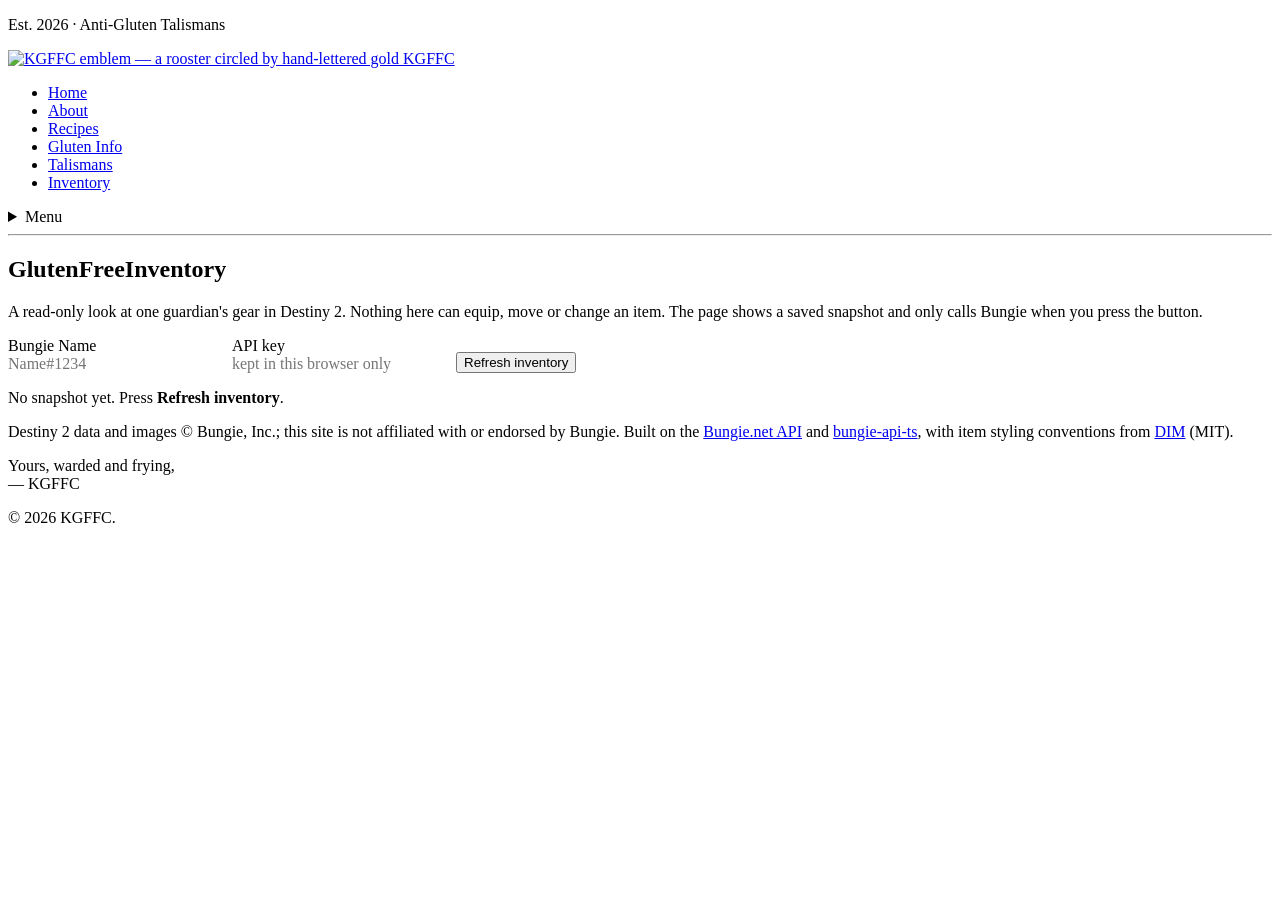
==== public/inventory/index.html @ f47ba9d7 "Add GlutenFreeInventory: read-only Destiny 2 inventory page" ====
<!doctype html>
<html lang="en">
<head>
<meta charset="utf-8">
<meta name="viewport" content="width=device-width, initial-scale=1, viewport-fit=cover">
<title>GlutenFreeInventory — KGFFC</title>
<meta name="description" content="A read-only look at a Destiny 2 guardian's gear, pulled from Bungie on request.">
<link rel="icon" href="/logo.png">
<link rel="stylesheet" href="/css/style.css">
<link rel="stylesheet" href="inventory.css">
</head>
<body>

<header class="nav-mast">
  <p class="mast-line">Est. 2026 · Anti-Gluten Talismans</p>
  <a class="mast-brand" href="/">
    <img class="mast-logo" src="/logo.png" alt="KGFFC emblem — a rooster circled by hand-lettered gold" width="128" height="128">
    <span class="mast-name">KGFFC</span>
  </a>
  <nav class="mast-nav" aria-label="Primary">
    <ul>
      <li><a href="/">Home</a></li>
      <li><a href="/about.html">About</a></li>
      <li><a href="/recipes.html">Recipes</a></li>
      <li><a href="/allergy.html">Gluten Info</a></li>
      <li><a href="/talismans.html">Talismans</a></li>
      <li><a href="/inventory/" aria-current="page">Inventory</a></li>
    </ul>
  </nav>
  <details class="mast-menu">
    <summary>Menu</summary>
    <ul>
      <li><a href="/">Home</a></li>
      <li><a href="/about.html">About</a></li>
      <li><a href="/recipes.html">Recipes</a></li>
      <li><a href="/allergy.html">Gluten Info</a></li>
      <li><a href="/talismans.html">Talismans</a></li>
      <li><a href="/inventory/" aria-current="page">Inventory</a></li>
    </ul>
  </details>
  <hr class="mast-rule double" aria-hidden="true">
</header>

<main>
  <section class="container inv">
    <div class="head-hanging">
      <h2>GlutenFreeInventory</h2>
    </div>
    <div class="prose">
      <p>A read-only look at one guardian's gear in Destiny 2. Nothing here can equip, move or change an item. The page shows a saved snapshot and only calls Bungie when you press the button.</p>
    </div>

    <div class="inv-controls">
      <label>Bungie Name <input id="bungieName" placeholder="Name#1234" autocomplete="off"></label>
      <label>API key <input id="apiKey" type="password" placeholder="kept in this browser only" autocomplete="off"></label>
      <button id="refresh" class="cta-outline" type="button">Refresh inventory</button>
      <span id="status" role="status"></span>
    </div>

    <nav id="tabs" class="inv-tabs" aria-label="Characters"></nav>
    <div id="inventory"><p class="empty">No snapshot yet. Press <b>Refresh inventory</b>.</p></div>

    <p class="inv-credit">
      Destiny 2 data and images &copy; Bungie, Inc.; this site is not affiliated with or endorsed by Bungie.
      Built on the <a href="https://github.com/Bungie-net/api">Bungie.net API</a> and
      <a href="https://github.com/DestinyItemManager/bungie-api-ts">bungie-api-ts</a>, with item styling conventions from
      <a href="https://github.com/DestinyItemManager/DIM">DIM</a> (MIT).
    </p>
  </section>
</main>

<footer class="foot-letter">
  <p class="foot-letter__close">Yours, warded and frying,<br><span class="foot-letter__sign">— KGFFC</span></p>
  <p class="foot-letter__copy">© 2026 KGFFC.</p>
</footer>

<script src="/js/main.js"></script>
<script type="module" src="app.js"></script>
</body>
</html>
---- public/inventory/inventory.css ----
/* GlutenFreeInventory — layered on the site's Hallmark tokens (../css/tokens.css). */
.inv { --tier-exotic: #ceae33; --tier-legendary: #522f65; --tier-rare: #5076a3; --tier-uncommon: #366f42; --tier-common: #9b948a; }
.inv-controls { display: flex; flex-wrap: wrap; gap: var(--space-md); align-items: end; margin: var(--space-xl) 0 var(--space-lg); }
.inv-controls label { display: flex; flex-direction: column; gap: var(--space-2xs); font-family: var(--font-outlier); font-size: var(--text-sm); color: var(--color-muted); }
.inv-controls input { font: inherit; font-family: var(--font-body); font-size: var(--text-base); color: var(--color-ink); background: var(--color-paper-2); border: var(--rule-hair) solid var(--color-rule); border-radius: var(--radius-sm); padding: var(--space-xs) var(--space-sm); min-width: 14rem; }
.inv-controls input:focus-visible, .inv-tabs button:focus-visible { outline: 2px solid var(--color-focus); outline-offset: 2px; }
.inv-controls button:disabled { opacity: .5; cursor: wait; }
#status { font-family: var(--font-outlier); font-size: var(--text-sm); color: var(--color-muted); }
#status.err { color: oklch(48% 0.17 30); }

.inv-tabs { display: flex; flex-wrap: wrap; gap: var(--space-xs); margin-bottom: var(--space-md); }
.inv-tabs button { font-family: var(--font-outlier); font-size: var(--text-sm); background: transparent; color: var(--color-ink-2); border: var(--rule-hair) solid var(--color-rule); border-radius: var(--radius-sm); padding: var(--space-xs) var(--space-md); cursor: pointer; }
.inv-tabs button[aria-selected="true"] { border-color: var(--color-accent); background: var(--color-paper-3); color: var(--color-ink); }

#inventory h2 { font-family: var(--font-outlier); font-size: var(--text-sm); letter-spacing: .08em; text-transform: uppercase; color: var(--color-muted); margin: var(--space-xl) 0 var(--space-xs); }
#inventory .empty { color: var(--color-muted); }
.grid { display: flex; flex-wrap: wrap; gap: var(--space-2xs); }
.item { position: relative; width: 64px; height: 64px; border: 2px solid var(--tier-common); background: var(--color-ink); border-radius: var(--radius-sm); }
.item.t6 { border-color: var(--tier-exotic); } .item.t5 { border-color: var(--tier-legendary); }
.item.t4 { border-color: var(--tier-rare); } .item.t3 { border-color: var(--tier-uncommon); }
.item img { width: 100%; height: 100%; display: block; }
.item img.wm { position: absolute; inset: 0; }
.item .pl, .item .qty { position: absolute; right: 0; bottom: 0; background: oklch(17% 0.012 85 / .8); color: var(--color-paper); font-family: var(--font-outlier); font-size: 11px; padding: 0 3px; }
.equipped .item { width: 72px; height: 72px; }
.tip { position: absolute; z-index: var(--z-tooltip); left: 50%; top: 100%; transform: translateX(-50%); display: none; background: var(--color-ink); color: var(--color-paper); padding: var(--space-xs) var(--space-sm); width: 12rem; font-size: var(--text-sm); }
.item:hover .tip, .item:focus .tip { display: block; }
.inv-credit { margin-top: var(--space-2xl); font-size: var(--text-sm); color: var(--color-muted); max-width: var(--measure); }
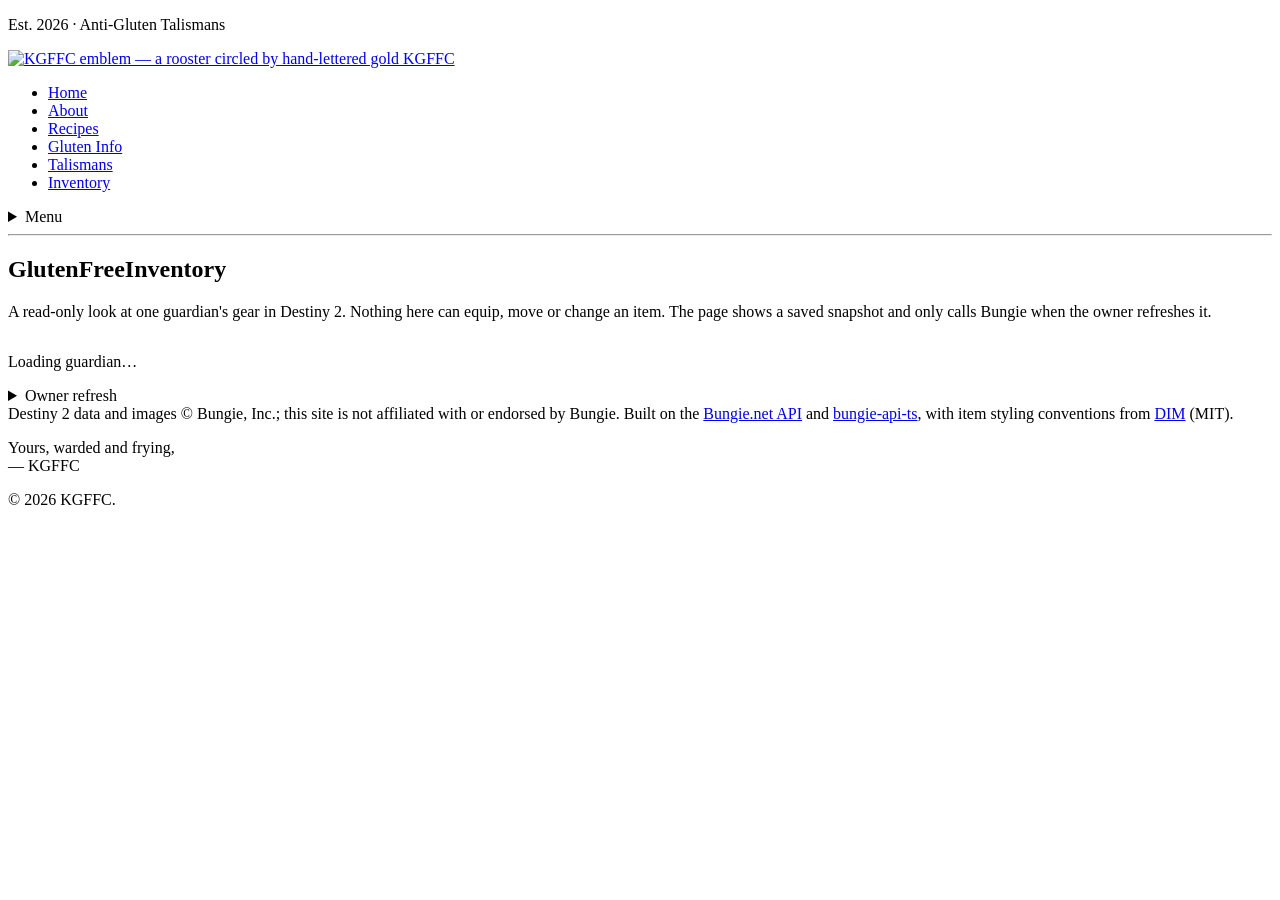
==== commit 527dadf5: "Inventory page: ship a guardian snapshot so it displays with no key or prompt" ====
--- a/public/inventory/index.html
+++ b/public/inventory/index.html
@@ -47,18 +47,21 @@
       <h2>GlutenFreeInventory</h2>
     </div>
     <div class="prose">
-      <p>A read-only look at one guardian's gear in Destiny 2. Nothing here can equip, move or change an item. The page shows a saved snapshot and only calls Bungie when you press the button.</p>
-    </div>
-
-    <div class="inv-controls">
-      <label>Bungie Name <input id="bungieName" placeholder="Name#1234" autocomplete="off"></label>
-      <label>API key <input id="apiKey" type="password" placeholder="kept in this browser only" autocomplete="off"></label>
-      <button id="refresh" class="cta-outline" type="button">Refresh inventory</button>
-      <span id="status" role="status"></span>
+      <p>A read-only look at one guardian's gear in Destiny 2. Nothing here can equip, move or change an item. The page shows a saved snapshot and only calls Bungie when the owner refreshes it.</p>
     </div>
 
     <nav id="tabs" class="inv-tabs" aria-label="Characters"></nav>
-    <div id="inventory"><p class="empty">No snapshot yet. Press <b>Refresh inventory</b>.</p></div>
+    <p id="status" role="status"></p>
+    <div id="inventory"><p class="empty">Loading guardian…</p></div>
+
+    <details class="inv-owner">
+      <summary>Owner refresh</summary>
+      <div class="inv-controls">
+        <label>Bungie Name <input id="bungieName" placeholder="Name#1234" autocomplete="off"></label>
+        <label>API key <input id="apiKey" type="password" placeholder="kept in this browser only" autocomplete="off"></label>
+        <button id="refresh" class="cta-outline" type="button">Refresh inventory</button>
+      </div>
+    </details>
 
     <p class="inv-credit">
       Destiny 2 data and images &copy; Bungie, Inc.; this site is not affiliated with or endorsed by Bungie.
--- a/public/inventory/inventory.css
+++ b/public/inventory/inventory.css
@@ -8,7 +8,10 @@
 #status { font-family: var(--font-outlier); font-size: var(--text-sm); color: var(--color-muted); }
 #status.err { color: oklch(48% 0.17 30); }
 
-.inv-tabs { display: flex; flex-wrap: wrap; gap: var(--space-xs); margin-bottom: var(--space-md); }
+.inv-owner { margin-top: var(--space-2xl); font-size: var(--text-sm); color: var(--color-muted); }
+.inv-owner summary { cursor: pointer; font-family: var(--font-outlier); }
+.inv-owner .inv-controls { margin-top: var(--space-md); }
+.inv-tabs { display: flex; flex-wrap: wrap; gap: var(--space-xs); margin: var(--space-xl) 0 var(--space-md); }
 .inv-tabs button { font-family: var(--font-outlier); font-size: var(--text-sm); background: transparent; color: var(--color-ink-2); border: var(--rule-hair) solid var(--color-rule); border-radius: var(--radius-sm); padding: var(--space-xs) var(--space-md); cursor: pointer; }
 .inv-tabs button[aria-selected="true"] { border-color: var(--color-accent); background: var(--color-paper-3); color: var(--color-ink); }
 
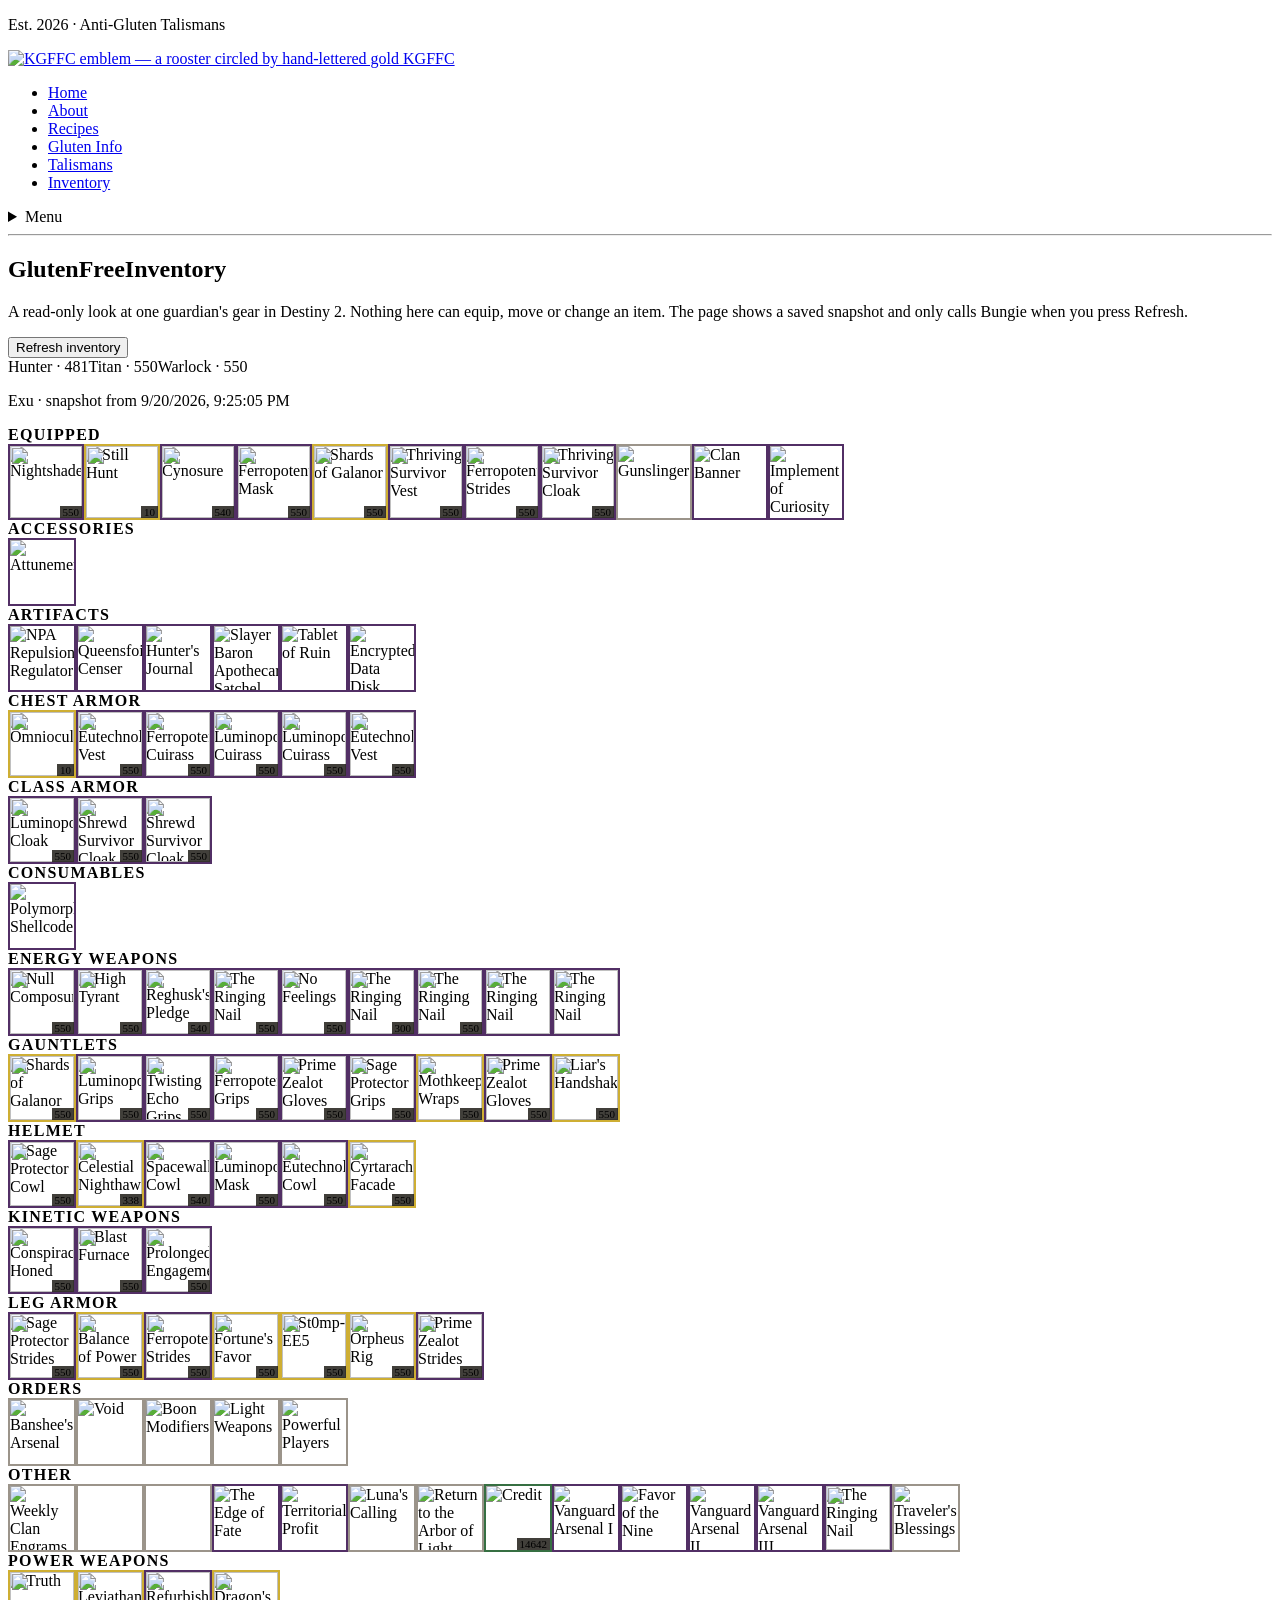
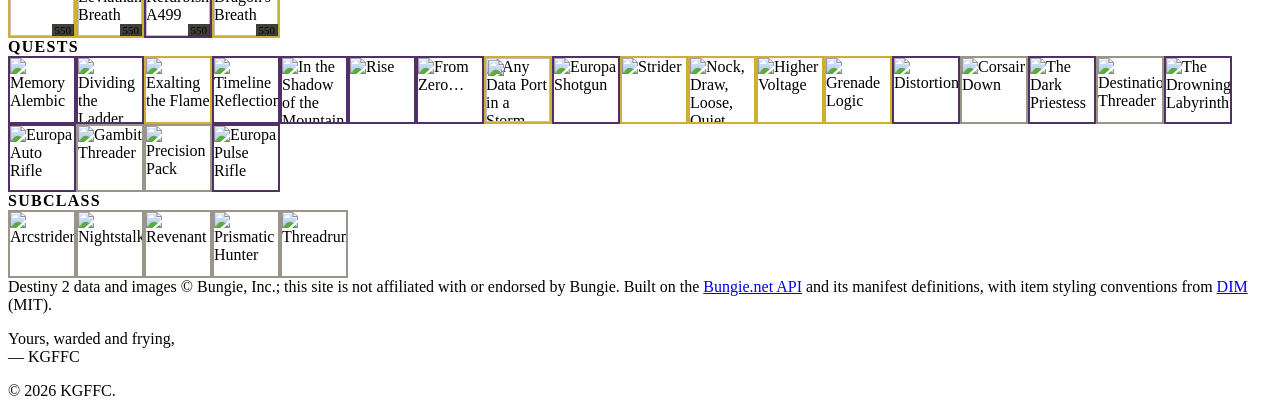
==== commit 0c895102: "Inventory: Refresh for all visitors, hide sparrow/ghost/ship/emote/finisher/emblem" ====
--- a/public/inventory/index.html
+++ b/public/inventory/index.html
@@ -1,83 +1,77 @@
-<!doctype html>
-<html lang="en">
-<head>
-<meta charset="utf-8">
-<meta name="viewport" content="width=device-width, initial-scale=1, viewport-fit=cover">
-<title>GlutenFreeInventory — KGFFC</title>
-<meta name="description" content="A read-only look at a Destiny 2 guardian's gear, pulled from Bungie on request.">
-<link rel="icon" href="/logo.png">
-<link rel="stylesheet" href="/css/style.css">
-<link rel="stylesheet" href="inventory.css">
-</head>
-<body>
-
-<header class="nav-mast">
-  <p class="mast-line">Est. 2026 · Anti-Gluten Talismans</p>
-  <a class="mast-brand" href="/">
-    <img class="mast-logo" src="/logo.png" alt="KGFFC emblem — a rooster circled by hand-lettered gold" width="128" height="128">
-    <span class="mast-name">KGFFC</span>
-  </a>
-  <nav class="mast-nav" aria-label="Primary">
-    <ul>
-      <li><a href="/">Home</a></li>
-      <li><a href="/about.html">About</a></li>
-      <li><a href="/recipes.html">Recipes</a></li>
-      <li><a href="/allergy.html">Gluten Info</a></li>
-      <li><a href="/talismans.html">Talismans</a></li>
-      <li><a href="/inventory/" aria-current="page">Inventory</a></li>
-    </ul>
-  </nav>
-  <details class="mast-menu">
-    <summary>Menu</summary>
-    <ul>
-      <li><a href="/">Home</a></li>
-      <li><a href="/about.html">About</a></li>
-      <li><a href="/recipes.html">Recipes</a></li>
-      <li><a href="/allergy.html">Gluten Info</a></li>
-      <li><a href="/talismans.html">Talismans</a></li>
-      <li><a href="/inventory/" aria-current="page">Inventory</a></li>
-    </ul>
-  </details>
-  <hr class="mast-rule double" aria-hidden="true">
-</header>
-
-<main>
-  <section class="container inv">
-    <div class="head-hanging">
-      <h2>GlutenFreeInventory</h2>
-    </div>
-    <div class="prose">
-      <p>A read-only look at one guardian's gear in Destiny 2. Nothing here can equip, move or change an item. The page shows a saved snapshot and only calls Bungie when the owner refreshes it.</p>
-    </div>
-
-    <nav id="tabs" class="inv-tabs" aria-label="Characters"></nav>
-    <p id="status" role="status"></p>
-    <div id="inventory"><p class="empty">Loading guardian…</p></div>
-
-    <details class="inv-owner">
-      <summary>Owner refresh</summary>
-      <div class="inv-controls">
-        <label>Bungie Name <input id="bungieName" placeholder="Name#1234" autocomplete="off"></label>
-        <label>API key <input id="apiKey" type="password" placeholder="kept in this browser only" autocomplete="off"></label>
-        <button id="refresh" class="cta-outline" type="button">Refresh inventory</button>
-      </div>
-    </details>
-
-    <p class="inv-credit">
-      Destiny 2 data and images &copy; Bungie, Inc.; this site is not affiliated with or endorsed by Bungie.
-      Built on the <a href="https://github.com/Bungie-net/api">Bungie.net API</a> and
-      <a href="https://github.com/DestinyItemManager/bungie-api-ts">bungie-api-ts</a>, with item styling conventions from
-      <a href="https://github.com/DestinyItemManager/DIM">DIM</a> (MIT).
-    </p>
-  </section>
-</main>
-
-<footer class="foot-letter">
-  <p class="foot-letter__close">Yours, warded and frying,<br><span class="foot-letter__sign">— KGFFC</span></p>
-  <p class="foot-letter__copy">© 2026 KGFFC.</p>
-</footer>
-
-<script src="/js/main.js"></script>
-<script type="module" src="app.js"></script>
-</body>
-</html>
+<!doctype html>
+<html lang="en">
+<head>
+<meta charset="utf-8">
+<meta name="viewport" content="width=device-width, initial-scale=1, viewport-fit=cover">
+<title>GlutenFreeInventory — KGFFC</title>
+<meta name="description" content="A read-only look at a Destiny 2 guardian's gear, pulled from Bungie on request.">
+<link rel="icon" href="/logo.png">
+<link rel="stylesheet" href="/css/style.css">
+<link rel="stylesheet" href="inventory.css">
+</head>
+<body>
+
+<header class="nav-mast">
+  <p class="mast-line">Est. 2026 · Anti-Gluten Talismans</p>
+  <a class="mast-brand" href="/">
+    <img class="mast-logo" src="/logo.png" alt="KGFFC emblem — a rooster circled by hand-lettered gold" width="128" height="128">
+    <span class="mast-name">KGFFC</span>
+  </a>
+  <nav class="mast-nav" aria-label="Primary">
+    <ul>
+      <li><a href="/">Home</a></li>
+      <li><a href="/about.html">About</a></li>
+      <li><a href="/recipes.html">Recipes</a></li>
+      <li><a href="/allergy.html">Gluten Info</a></li>
+      <li><a href="/talismans.html">Talismans</a></li>
+      <li><a href="/inventory/" aria-current="page">Inventory</a></li>
+    </ul>
+  </nav>
+  <details class="mast-menu">
+    <summary>Menu</summary>
+    <ul>
+      <li><a href="/">Home</a></li>
+      <li><a href="/about.html">About</a></li>
+      <li><a href="/recipes.html">Recipes</a></li>
+      <li><a href="/allergy.html">Gluten Info</a></li>
+      <li><a href="/talismans.html">Talismans</a></li>
+      <li><a href="/inventory/" aria-current="page">Inventory</a></li>
+    </ul>
+  </details>
+  <hr class="mast-rule double" aria-hidden="true">
+</header>
+
+<main>
+  <section class="container inv">
+    <div class="head-hanging">
+      <h2>GlutenFreeInventory</h2>
+    </div>
+    <div class="prose">
+      <p>A read-only look at one guardian's gear in Destiny 2. Nothing here can equip, move or change an item. The page shows a saved snapshot and only calls Bungie when you press Refresh.</p>
+    </div>
+
+    <div class="inv-controls">
+      <button id="refresh" class="cta-outline" type="button">Refresh inventory</button>
+      <span id="status" role="status"></span>
+    </div>
+
+    <nav id="tabs" class="inv-tabs" aria-label="Characters"></nav>
+    <div id="inventory"><p class="empty">Loading guardian…</p></div>
+
+    <p class="inv-credit">
+      Destiny 2 data and images &copy; Bungie, Inc.; this site is not affiliated with or endorsed by Bungie.
+      Built on the <a href="https://github.com/Bungie-net/api">Bungie.net API</a> and its manifest definitions,
+      with item styling conventions from <a href="https://github.com/DestinyItemManager/DIM">DIM</a> (MIT).
+    </p>
+  </section>
+</main>
+
+<footer class="foot-letter">
+  <p class="foot-letter__close">Yours, warded and frying,<br><span class="foot-letter__sign">— KGFFC</span></p>
+  <p class="foot-letter__copy">© 2026 KGFFC.</p>
+</footer>
+
+<script src="/js/main.js"></script>
+<script src="app.js"></script>
+</body>
+</html>
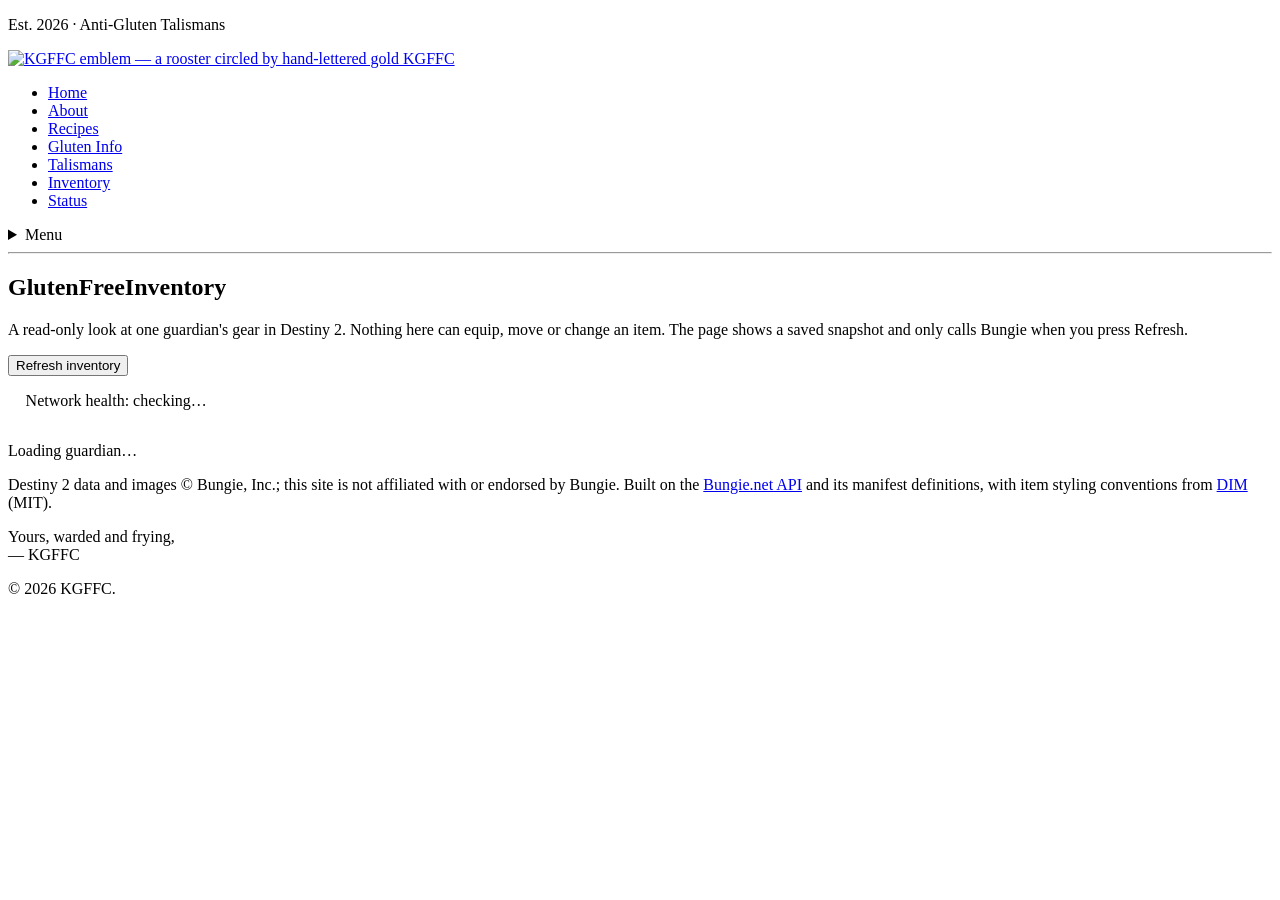
==== commit 074da77e: "Inventory: record network trace on refresh, health pill, load watchdog" ====
--- a/public/inventory/index.html
+++ b/public/inventory/index.html
@@ -25,6 +25,7 @@
       <li><a href="/allergy.html">Gluten Info</a></li>
       <li><a href="/talismans.html">Talismans</a></li>
       <li><a href="/inventory/" aria-current="page">Inventory</a></li>
+      <li><a href="/status/">Status</a></li>
     </ul>
   </nav>
   <details class="mast-menu">
@@ -36,6 +37,7 @@
       <li><a href="/allergy.html">Gluten Info</a></li>
       <li><a href="/talismans.html">Talismans</a></li>
       <li><a href="/inventory/" aria-current="page">Inventory</a></li>
+      <li><a href="/status/">Status</a></li>
     </ul>
   </details>
   <hr class="mast-rule double" aria-hidden="true">
@@ -54,6 +56,7 @@
       <button id="refresh" class="cta-outline" type="button">Refresh inventory</button>
       <span id="status" role="status"></span>
     </div>
+    <p><a id="pill" class="inv-pill" href="/status/">Network health: checking…</a></p>
 
     <nav id="tabs" class="inv-tabs" aria-label="Characters"></nav>
     <div id="inventory"><p class="empty">Loading guardian…</p></div>
@@ -72,6 +75,26 @@
 </footer>
 
 <script src="/js/main.js"></script>
-<script src="app.js"></script>
+<!-- Watchdog: if the guardian has not appeared after 6 s, say why and point at the dashboard. -->
+<script>
+(function () {
+  var errs = [];
+  window.addEventListener("error", function (e) {
+    var t = e.target;
+    errs.push(t && t.src ? "A file failed to load: " + t.src.replace(location.origin, "") : (e.message || "script error"));
+  }, true);
+  window.addEventListener("unhandledrejection", function (e) { errs.push(String(e.reason)); });
+  setTimeout(function () {
+    var box = document.getElementById("inventory");
+    if (box && /Loading guardian/.test(box.textContent)) {
+      box.innerHTML = '<div class="inv-fail"><b>The guardian did not load.</b> ' +
+        '<a href="/status/">Run the network check</a> to see what is blocking it.<br><small>' +
+        (errs[0] || "The page script never started. A VPN, firewall or extension may be blocking it, or an old copy is cached: press Ctrl+F5.") +
+        "</small></div>";
+    }
+  }, 6000);
+})();
+</script>
+<script type="module" src="app.js"></script>
 </body>
 </html>
--- a/public/inventory/inventory.css
+++ b/public/inventory/inventory.css
@@ -1,30 +1,35 @@
-/* GlutenFreeInventory — layered on the site's Hallmark tokens (../css/tokens.css). */
-.inv { --tier-exotic: #ceae33; --tier-legendary: #522f65; --tier-rare: #5076a3; --tier-uncommon: #366f42; --tier-common: #9b948a; }
-.inv-controls { display: flex; flex-wrap: wrap; gap: var(--space-md); align-items: end; margin: var(--space-xl) 0 var(--space-lg); }
-.inv-controls label { display: flex; flex-direction: column; gap: var(--space-2xs); font-family: var(--font-outlier); font-size: var(--text-sm); color: var(--color-muted); }
-.inv-controls input { font: inherit; font-family: var(--font-body); font-size: var(--text-base); color: var(--color-ink); background: var(--color-paper-2); border: var(--rule-hair) solid var(--color-rule); border-radius: var(--radius-sm); padding: var(--space-xs) var(--space-sm); min-width: 14rem; }
-.inv-controls input:focus-visible, .inv-tabs button:focus-visible { outline: 2px solid var(--color-focus); outline-offset: 2px; }
-.inv-controls button:disabled { opacity: .5; cursor: wait; }
-#status { font-family: var(--font-outlier); font-size: var(--text-sm); color: var(--color-muted); }
-#status.err { color: oklch(48% 0.17 30); }
-
-.inv-owner { margin-top: var(--space-2xl); font-size: var(--text-sm); color: var(--color-muted); }
-.inv-owner summary { cursor: pointer; font-family: var(--font-outlier); }
-.inv-owner .inv-controls { margin-top: var(--space-md); }
-.inv-tabs { display: flex; flex-wrap: wrap; gap: var(--space-xs); margin: var(--space-xl) 0 var(--space-md); }
-.inv-tabs button { font-family: var(--font-outlier); font-size: var(--text-sm); background: transparent; color: var(--color-ink-2); border: var(--rule-hair) solid var(--color-rule); border-radius: var(--radius-sm); padding: var(--space-xs) var(--space-md); cursor: pointer; }
-.inv-tabs button[aria-selected="true"] { border-color: var(--color-accent); background: var(--color-paper-3); color: var(--color-ink); }
-
-#inventory h2 { font-family: var(--font-outlier); font-size: var(--text-sm); letter-spacing: .08em; text-transform: uppercase; color: var(--color-muted); margin: var(--space-xl) 0 var(--space-xs); }
-#inventory .empty { color: var(--color-muted); }
-.grid { display: flex; flex-wrap: wrap; gap: var(--space-2xs); }
-.item { position: relative; width: 64px; height: 64px; border: 2px solid var(--tier-common); background: var(--color-ink); border-radius: var(--radius-sm); }
-.item.t6 { border-color: var(--tier-exotic); } .item.t5 { border-color: var(--tier-legendary); }
-.item.t4 { border-color: var(--tier-rare); } .item.t3 { border-color: var(--tier-uncommon); }
-.item img { width: 100%; height: 100%; display: block; }
-.item img.wm { position: absolute; inset: 0; }
-.item .pl, .item .qty { position: absolute; right: 0; bottom: 0; background: oklch(17% 0.012 85 / .8); color: var(--color-paper); font-family: var(--font-outlier); font-size: 11px; padding: 0 3px; }
-.equipped .item { width: 72px; height: 72px; }
-.tip { position: absolute; z-index: var(--z-tooltip); left: 50%; top: 100%; transform: translateX(-50%); display: none; background: var(--color-ink); color: var(--color-paper); padding: var(--space-xs) var(--space-sm); width: 12rem; font-size: var(--text-sm); }
-.item:hover .tip, .item:focus .tip { display: block; }
-.inv-credit { margin-top: var(--space-2xl); font-size: var(--text-sm); color: var(--color-muted); max-width: var(--measure); }
+/* GlutenFreeInventory — layered on the site's Hallmark tokens (../css/tokens.css). */
+.inv { --tier-exotic: #ceae33; --tier-legendary: #522f65; --tier-rare: #5076a3; --tier-uncommon: #366f42; --tier-common: #9b948a; }
+.inv-controls { display: flex; flex-wrap: wrap; gap: var(--space-md); align-items: end; margin: var(--space-xl) 0 var(--space-lg); }
+.inv-controls label { display: flex; flex-direction: column; gap: var(--space-2xs); font-family: var(--font-outlier); font-size: var(--text-sm); color: var(--color-muted); }
+.inv-controls input { font: inherit; font-family: var(--font-body); font-size: var(--text-base); color: var(--color-ink); background: var(--color-paper-2); border: var(--rule-hair) solid var(--color-rule); border-radius: var(--radius-sm); padding: var(--space-xs) var(--space-sm); min-width: 14rem; }
+.inv-controls input:focus-visible, .inv-tabs button:focus-visible { outline: 2px solid var(--color-focus); outline-offset: 2px; }
+.inv-controls button:disabled { opacity: .5; cursor: wait; }
+#status { font-family: var(--font-outlier); font-size: var(--text-sm); color: var(--color-muted); }
+#status.err { color: oklch(48% 0.17 30); }
+
+.inv-pill { display: inline-block; font-family: var(--font-outlier); font-size: var(--text-sm); color: var(--color-ink-2); border: var(--rule-hair) solid var(--color-rule); border-radius: 999px; padding: var(--space-2xs) var(--space-md); text-decoration: none; }
+.inv-pill::before { content: ""; display: inline-block; width: .6em; height: .6em; border-radius: 50%; background: var(--color-muted); margin-right: .5em; }
+.inv-pill.ok::before { background: oklch(72% 0.19 150); } .inv-pill.fail::before { background: oklch(62% 0.23 27); }
+.inv-pill:hover { border-color: var(--color-accent); }
+.inv-fail { border: var(--rule-hair) solid oklch(62% 0.23 27); padding: var(--space-md); border-radius: var(--radius-sm); max-width: var(--measure); }
+.inv-owner { margin-top: var(--space-2xl); font-size: var(--text-sm); color: var(--color-muted); }
+.inv-owner summary { cursor: pointer; font-family: var(--font-outlier); }
+.inv-owner .inv-controls { margin-top: var(--space-md); }
+.inv-tabs { display: flex; flex-wrap: wrap; gap: var(--space-xs); margin: var(--space-xl) 0 var(--space-md); }
+.inv-tabs button { font-family: var(--font-outlier); font-size: var(--text-sm); background: transparent; color: var(--color-ink-2); border: var(--rule-hair) solid var(--color-rule); border-radius: var(--radius-sm); padding: var(--space-xs) var(--space-md); cursor: pointer; }
+.inv-tabs button[aria-selected="true"] { border-color: var(--color-accent); background: var(--color-paper-3); color: var(--color-ink); }
+
+#inventory h2 { font-family: var(--font-outlier); font-size: var(--text-sm); letter-spacing: .08em; text-transform: uppercase; color: var(--color-muted); margin: var(--space-xl) 0 var(--space-xs); }
+#inventory .empty { color: var(--color-muted); }
+.grid { display: flex; flex-wrap: wrap; gap: var(--space-2xs); }
+.item { position: relative; width: 64px; height: 64px; border: 2px solid var(--tier-common); background: var(--color-ink); border-radius: var(--radius-sm); }
+.item.t6 { border-color: var(--tier-exotic); } .item.t5 { border-color: var(--tier-legendary); }
+.item.t4 { border-color: var(--tier-rare); } .item.t3 { border-color: var(--tier-uncommon); }
+.item img { width: 100%; height: 100%; display: block; }
+.item img.wm { position: absolute; inset: 0; }
+.item .pl, .item .qty { position: absolute; right: 0; bottom: 0; background: oklch(17% 0.012 85 / .8); color: var(--color-paper); font-family: var(--font-outlier); font-size: 11px; padding: 0 3px; }
+.equipped .item { width: 72px; height: 72px; }
+.tip { position: absolute; z-index: var(--z-tooltip); left: 50%; top: 100%; transform: translateX(-50%); display: none; background: var(--color-ink); color: var(--color-paper); padding: var(--space-xs) var(--space-sm); width: 12rem; font-size: var(--text-sm); }
+.item:hover .tip, .item:focus .tip { display: block; }
+.inv-credit { margin-top: var(--space-2xl); font-size: var(--text-sm); color: var(--color-muted); max-width: var(--measure); }
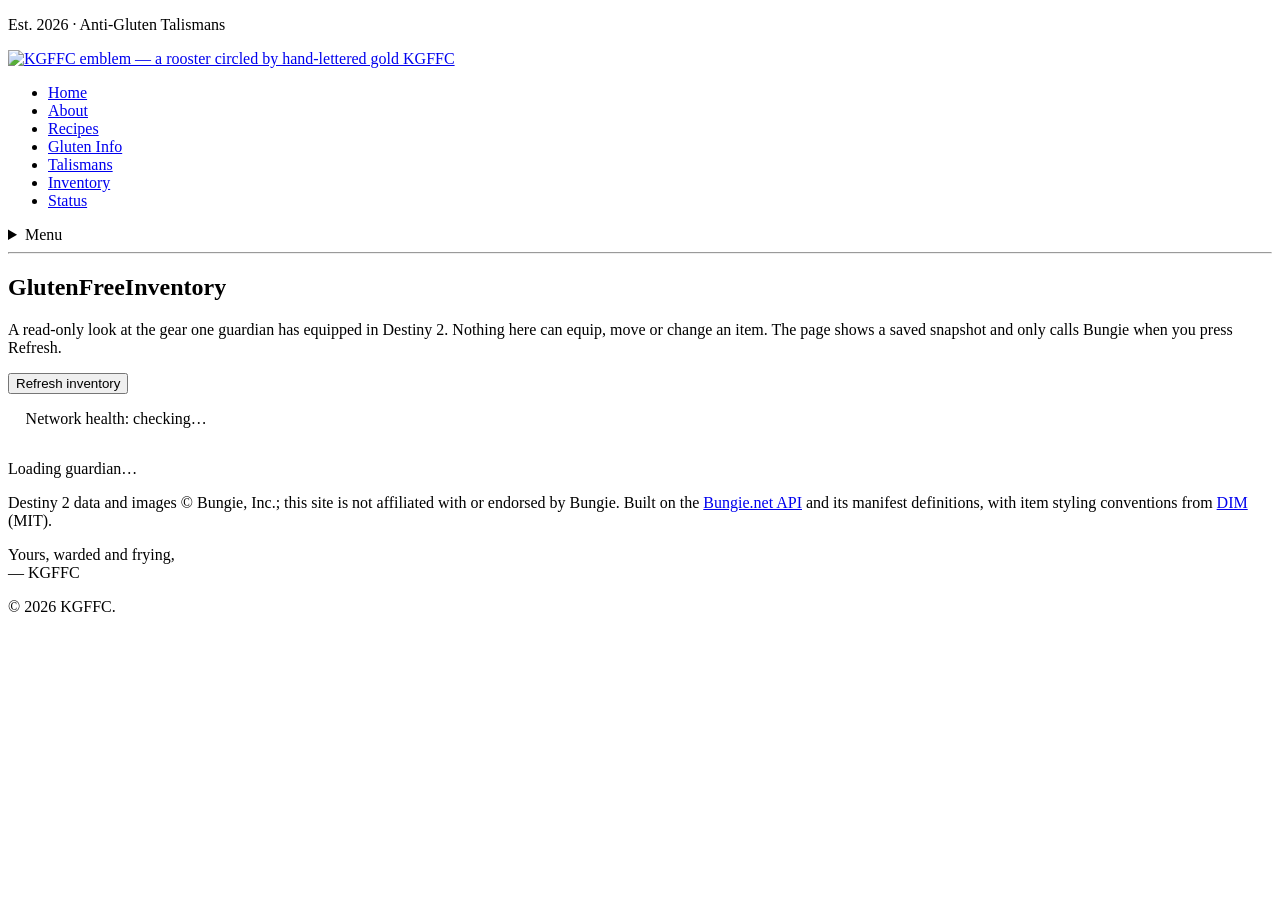
==== commit 08c6c1da: "Inventory: show equipped gear only Drop the unequipped inventory everywhere. The API no longer reque" ====
--- a/public/inventory/index.html
+++ b/public/inventory/index.html
@@ -49,7 +49,7 @@
       <h2>GlutenFreeInventory</h2>
     </div>
     <div class="prose">
-      <p>A read-only look at one guardian's gear in Destiny 2. Nothing here can equip, move or change an item. The page shows a saved snapshot and only calls Bungie when you press Refresh.</p>
+      <p>A read-only look at the gear one guardian has equipped in Destiny 2. Nothing here can equip, move or change an item. The page shows a saved snapshot and only calls Bungie when you press Refresh.</p>
     </div>
 
     <div class="inv-controls">
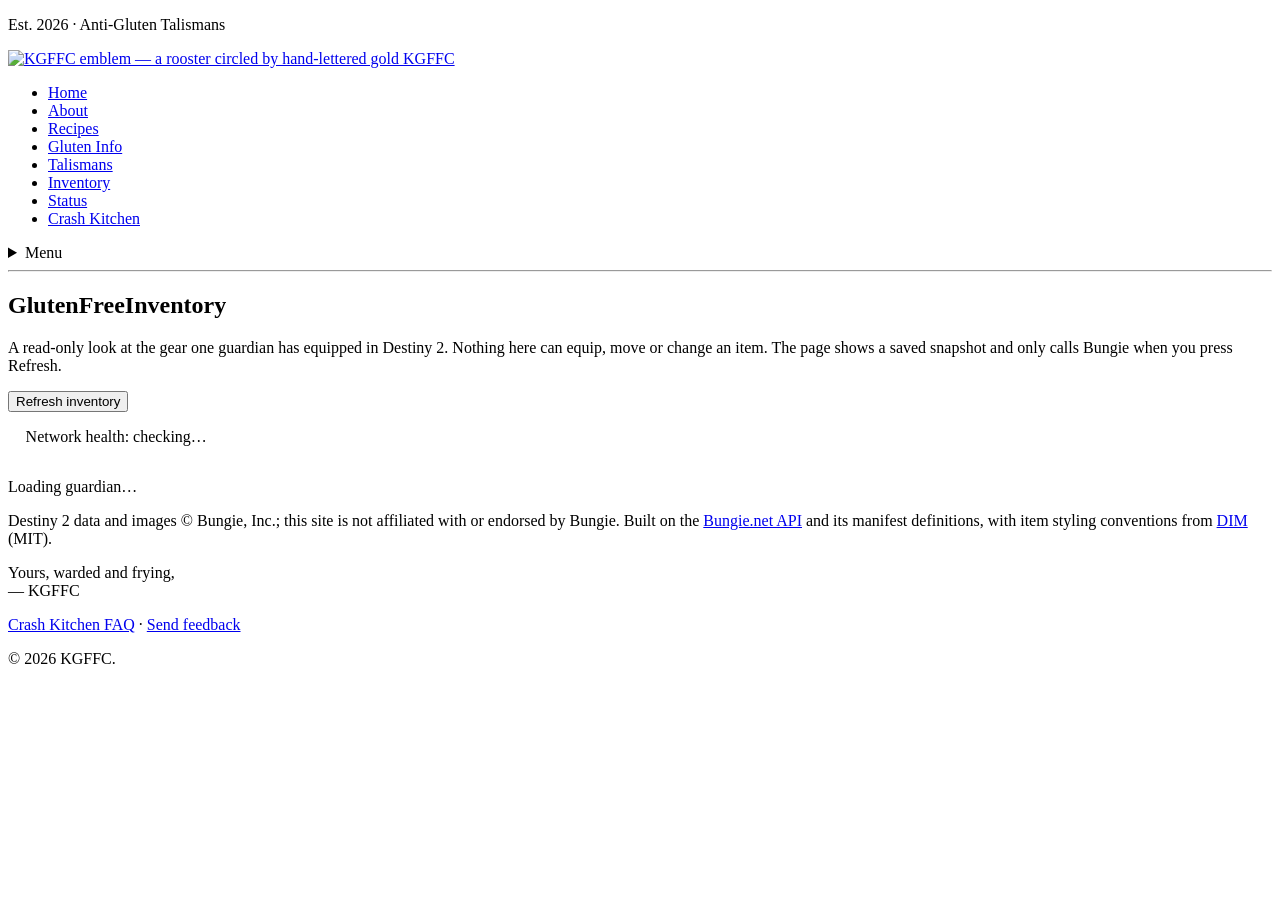
==== commit 22a48c4b: "Add Crash Kitchen, FAQ, feedback form and no-gluten sign Crash Kitchen (/crash/): a kid-friendly way" ====
--- a/public/inventory/index.html
+++ b/public/inventory/index.html
@@ -26,6 +26,8 @@
       <li><a href="/talismans.html">Talismans</a></li>
       <li><a href="/inventory/" aria-current="page">Inventory</a></li>
       <li><a href="/status/">Status</a></li>
+
+      <li><a href="/crash/">Crash Kitchen</a></li>
     </ul>
   </nav>
   <details class="mast-menu">
@@ -38,6 +40,8 @@
       <li><a href="/talismans.html">Talismans</a></li>
       <li><a href="/inventory/" aria-current="page">Inventory</a></li>
       <li><a href="/status/">Status</a></li>
+
+      <li><a href="/crash/">Crash Kitchen</a></li>
     </ul>
   </details>
   <hr class="mast-rule double" aria-hidden="true">
@@ -71,6 +75,8 @@
 
 <footer class="foot-letter">
   <p class="foot-letter__close">Yours, warded and frying,<br><span class="foot-letter__sign">— KGFFC</span></p>
+  <p class="foot-letter__links"><a href="/crash/faq.html">Crash Kitchen FAQ</a> · <a href="/feedback.html">Send feedback</a></p>
+
   <p class="foot-letter__copy">© 2026 KGFFC.</p>
 </footer>
 
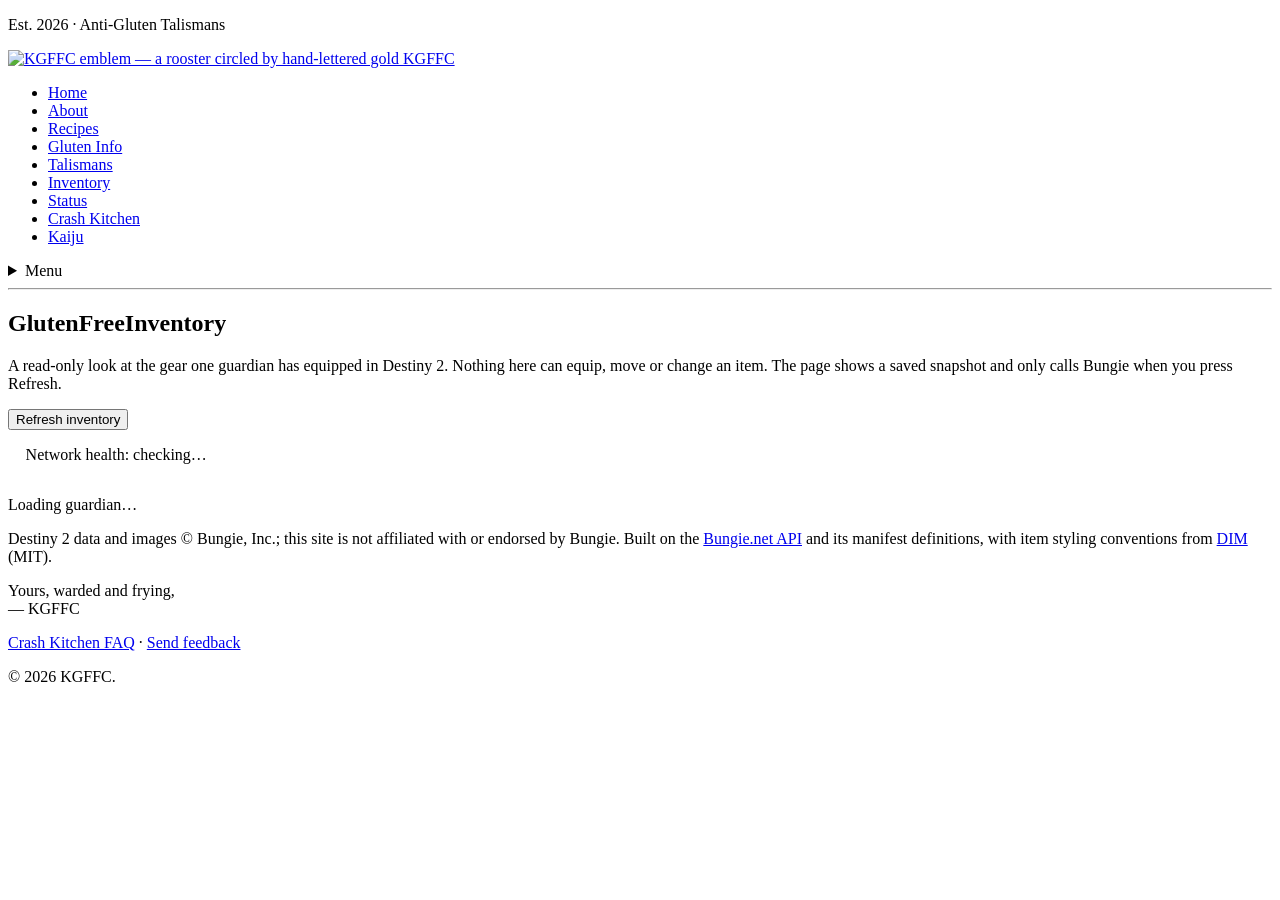
==== commit 58f2c923: "Add Honey Badger Kaiju feature and gallery Front page now leads with the kaiju poster. New /kaiju/ l" ====
--- a/public/inventory/index.html
+++ b/public/inventory/index.html
@@ -28,6 +28,7 @@
       <li><a href="/status/">Status</a></li>
 
       <li><a href="/crash/">Crash Kitchen</a></li>
+      <li><a href="/kaiju/">Kaiju</a></li>
     </ul>
   </nav>
   <details class="mast-menu">
@@ -42,6 +43,7 @@
       <li><a href="/status/">Status</a></li>
 
       <li><a href="/crash/">Crash Kitchen</a></li>
+      <li><a href="/kaiju/">Kaiju</a></li>
     </ul>
   </details>
   <hr class="mast-rule double" aria-hidden="true">
